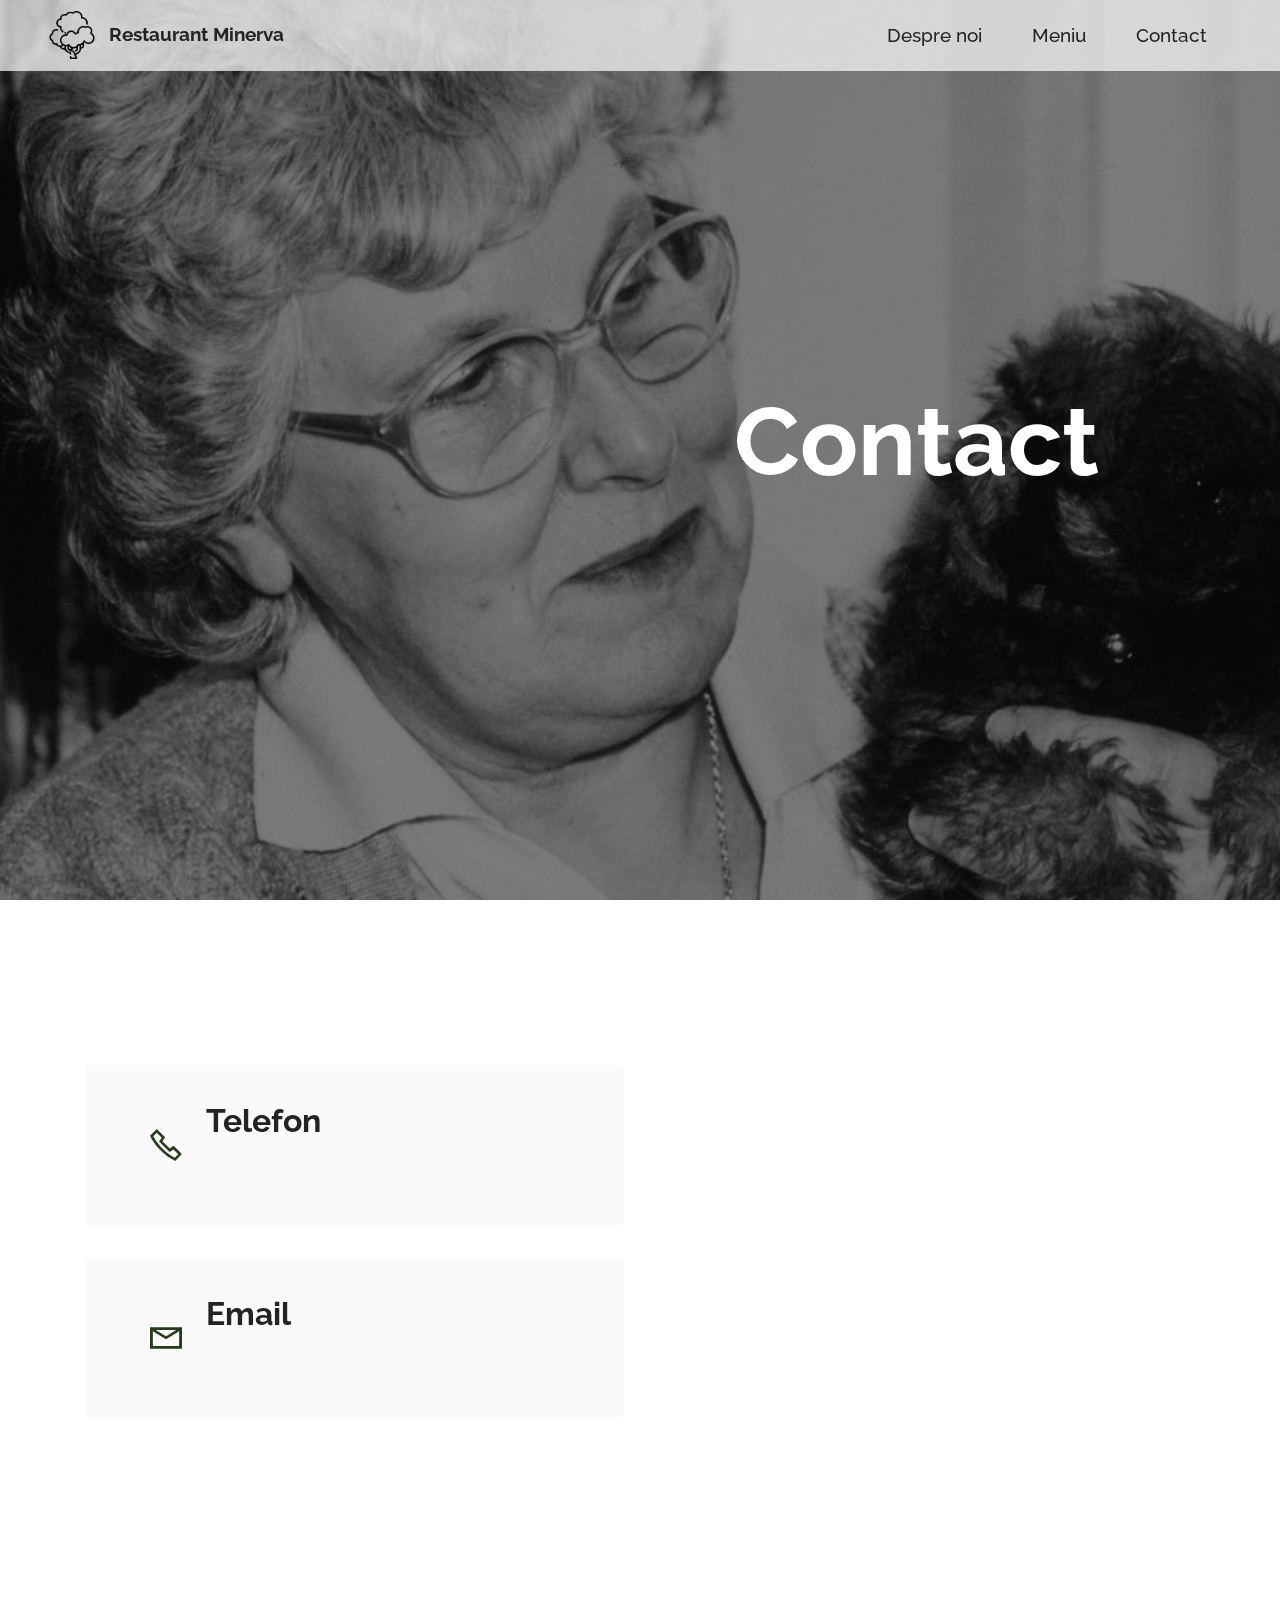
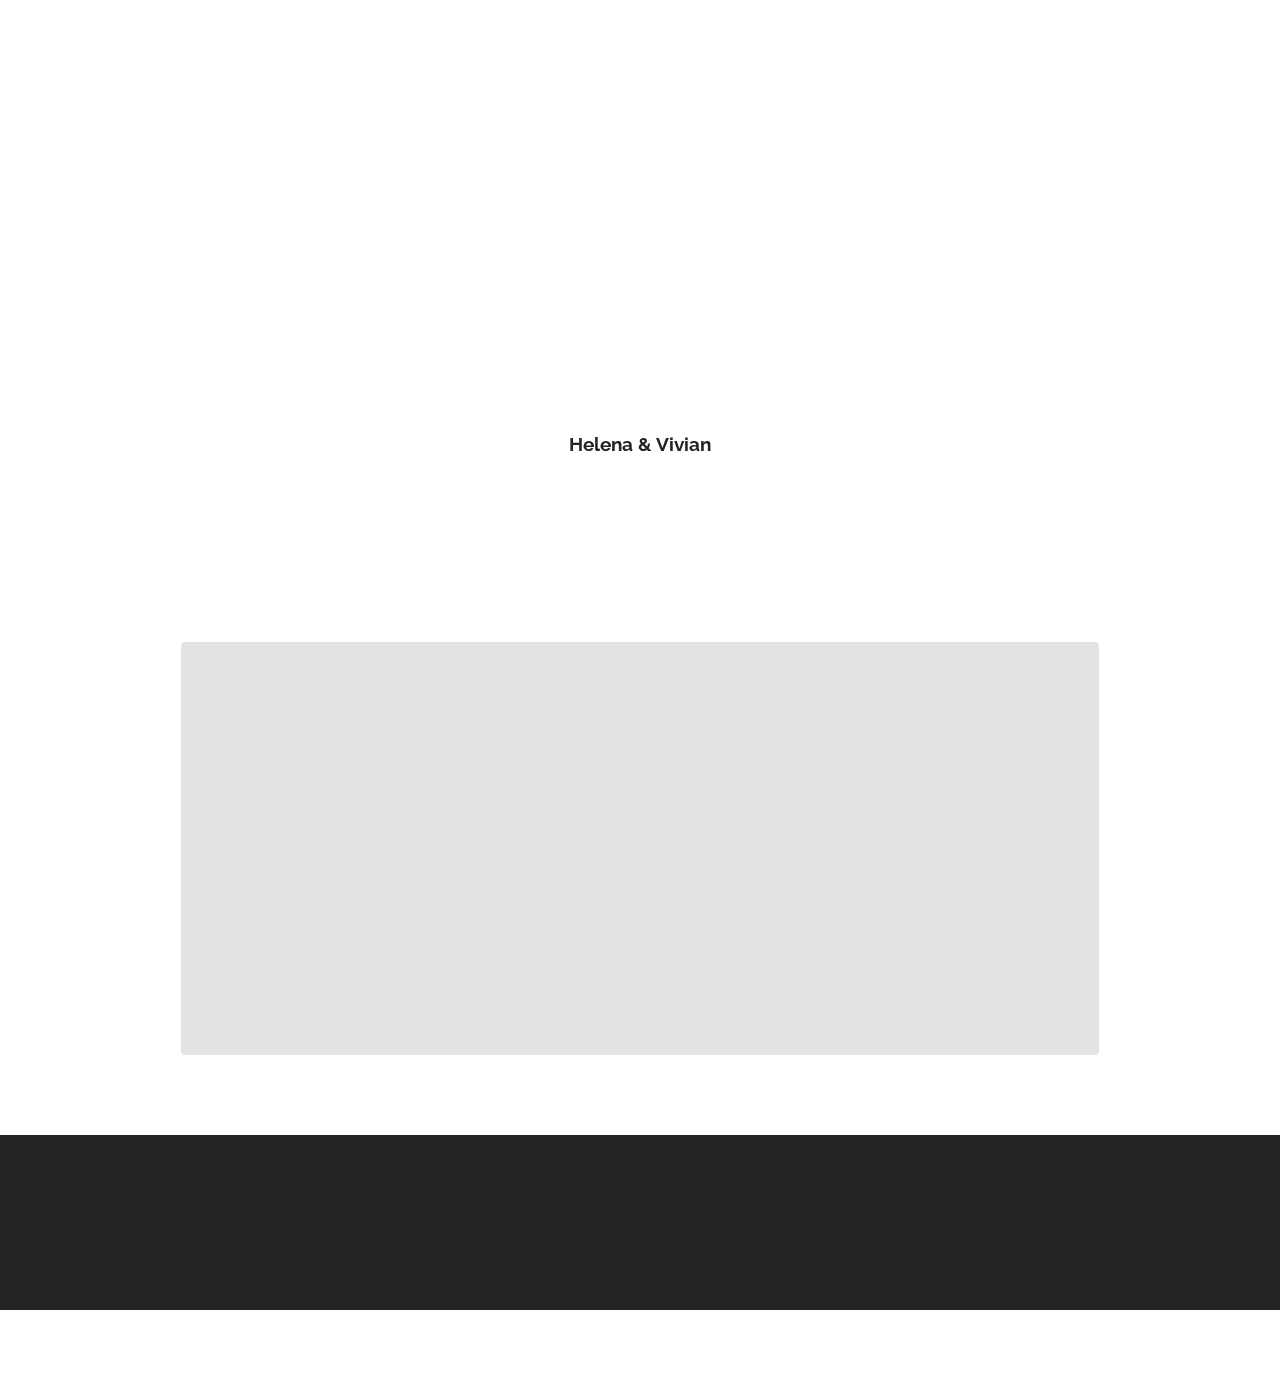
==== contact.html @ 5a1521f2 "Initial commit" ====
<!DOCTYPE html>
<html  >
<head>
  <!-- Site made with Mobirise Website Builder v5.7.4, https://mobirise.com -->
  <meta charset="UTF-8">
  <meta http-equiv="X-UA-Compatible" content="IE=edge">
  <meta name="generator" content="Mobirise v5.7.4, mobirise.com">
  <meta name="viewport" content="width=device-width, initial-scale=1, minimum-scale=1">
  <link rel="shortcut icon" href="assets/images/tree.png" type="image/x-icon">
  <meta name="description" content="Restaurant Minerva - Contact">
  
  
  <title>Contact</title>
  <link rel="stylesheet" href="assets/web/assets/mobirise-icons2/mobirise2.css">
  <link rel="stylesheet" href="assets/bootstrap/css/bootstrap.min.css">
  <link rel="stylesheet" href="assets/bootstrap/css/bootstrap-grid.min.css">
  <link rel="stylesheet" href="assets/bootstrap/css/bootstrap-reboot.min.css">
  <link rel="stylesheet" href="assets/parallax/jarallax.css">
  <link rel="stylesheet" href="assets/animatecss/animate.css">
  <link rel="stylesheet" href="assets/dropdown/css/style.css">
  <link rel="stylesheet" href="assets/socicon/css/styles.css">
  <link rel="stylesheet" href="assets/theme/css/style.css">
  <link rel="preload" href="https://fonts.googleapis.com/css?family=Raleway:100,200,300,400,500,600,700,800,900,100i,200i,300i,400i,500i,600i,700i,800i,900i&display=swap" as="style" onload="this.onload=null;this.rel='stylesheet'">
  <noscript><link rel="stylesheet" href="https://fonts.googleapis.com/css?family=Raleway:100,200,300,400,500,600,700,800,900,100i,200i,300i,400i,500i,600i,700i,800i,900i&display=swap"></noscript>
  <link rel="preload" href="https://fonts.googleapis.com/css?family=Caveat:400,500,600,700&display=swap" as="style" onload="this.onload=null;this.rel='stylesheet'">
  <noscript><link rel="stylesheet" href="https://fonts.googleapis.com/css?family=Caveat:400,500,600,700&display=swap"></noscript>
  <link rel="preload" as="style" href="assets/mobirise/css/mbr-additional.css"><link rel="stylesheet" href="assets/mobirise/css/mbr-additional.css" type="text/css">

  
  
  
</head>
<body>
  
  <section data-bs-version="5.1" class="menu menu2 cid-trj8mmYTtx" once="menu" id="menu2-u">
    
    <nav class="navbar navbar-dropdown navbar-fixed-top navbar-expand-lg">
        <div class="container-fluid">
            <div class="navbar-brand">
                <span class="navbar-logo">
                    <a href="index.html#top">
                        <img src="assets/images/tree.png" alt="Logo-ul restaurantului Minerva" style="height: 3rem;">
                    </a>
                </span>
                <span class="navbar-caption-wrap"><a class="navbar-caption text-black text-primary display-7" href="index.html#top">Restaurant Minerva</a></span>
            </div>
            <button class="navbar-toggler" type="button" data-toggle="collapse" data-bs-toggle="collapse" data-target="#navbarSupportedContent" data-bs-target="#navbarSupportedContent" aria-controls="navbarNavAltMarkup" aria-expanded="false" aria-label="Toggle navigation">
                <div class="hamburger">
                    <span></span>
                    <span></span>
                    <span></span>
                    <span></span>
                </div>
            </button>
            <div class="collapse navbar-collapse" id="navbarSupportedContent">
                <ul class="navbar-nav nav-dropdown nav-right" data-app-modern-menu="true"><li class="nav-item"><a class="nav-link link text-black text-primary display-7" href="index.html#header13-19">Despre noi</a></li><li class="nav-item"><a class="nav-link link text-black text-primary display-7" href="meniu.html#header13-11">Meniu</a></li><li class="nav-item"><a class="nav-link link text-black text-primary display-7" href="contact.html#header13-w">Contact</a></li></ul>
                
                
            </div>
        </div>
    </nav>
</section>

<section data-bs-version="5.1" class="header13 cid-trj8G7lFWV mbr-fullscreen mbr-parallax-background" id="header13-w">

    

    
    <div class="mbr-overlay" style="opacity: 0.2; background-color: rgb(0, 0, 0);"></div>

    <div class="align-center container">
        <div class="row justify-content-center">
            <div class="col-12 col-lg-10">
                <h1 class="mbr-section-title mbr-fonts-style mb-3 display-1"><strong>Contact</strong></h1>
                
                
                
                
            </div>
        </div>
    </div>
</section>

<section data-bs-version="5.1" class="contacts3 map1 cid-tstVUXXX1O" id="contacts3-2d">

    

    
    
    <div class="container">
        <div class="mbr-section-head">
            <h3 class="mbr-section-title mbr-fonts-style align-center mb-0 display-2">
                <strong>Date de contact</strong></h3>
            
        </div>
        <div class="row justify-content-center mt-4">
            <div class="card col-12 col-md-6">
                <div class="card-wrapper">
                    <div class="image-wrapper">
                        <span class="mbr-iconfont mobi-mbri-phone mobi-mbri"></span>
                    </div>
                    <div class="text-wrapper">
                        <h6 class="card-title mbr-fonts-style mb-1 display-5"><strong>Telefon</strong><br></h6>
                        <p class="mbr-text mbr-fonts-style display-7">
                            <a href="tel:+40750 000 000" class="text-primary">075xx xxx xxx</a></p>
                    </div>
                </div>
                <div class="card-wrapper">
                    <div class="image-wrapper">
                        <span class="mbr-iconfont mobi-mbri-letter mobi-mbri"></span>
                    </div>
                    <div class="text-wrapper">
                        <h6 class="card-title mbr-fonts-style mb-1 display-5">
                            <strong>Email</strong>
                        </h6>
                        <p class="mbr-text mbr-fonts-style display-7"><a href="mailto:restaurantminerva@gmail.com" class="text-primary">restaurantminerva@gmail.com</a></p>
                    </div>
                </div>
            </div>
            <div class="map-wrapper col-12 col-md-6">
                <div class="google-map"><iframe frameborder="0" style="border:0" src="https://www.google.com/maps/embed/v1/place?key=AIzaSyCZI5F_k6S1k46ujh0SNrapM89f7mJxd30&amp;q=strada Minerva nr. 37, Brașov" allowfullscreen=""></iframe></div>
            </div>
        </div>
    </div>
</section>

<section data-bs-version="5.1" class="people5 mbr-embla cid-tstctkd5CU" id="people5-1u">

    

    
    

    <div class="position-relative text-center">
        <h3 class="mb-4 mbr-fonts-style display-2"><strong>Ce spun clienții noștri...</strong></h3>

        <div class="embla" data-skip-snaps="true" data-align="center" data-loop="true" data-auto-play-interval="5" data-draggable="true">
            <div class="embla__viewport container-fluid">
                <div class="embla__container">
                    
                    <div class="embla__slide slider-image item active" style="margin-left: 7rem; margin-right: 7rem;">
                        <div class="user">
                            <div class="user_image">
                                <div class="item-wrapper position-relative">
                                    <img src="assets/images/misc-19-500x500.jpg" alt="un bărbat și o femeie în vârstă care se țin de mână și care formează un cuplu" data-slide-to="0" data-bs-slide-to="0">
                                </div>
                            </div>
                            <div class="user_text mb-4">
                                <p class="mbr-fonts-style display-7">
                                    Ne-am sărbătorit aniversarea de 40 de ani aici și a fost cea mai bună decizie! Personalul a contribuit enorm la unele dintre cele mai frumoase amintiri ale noastre!</p>
                            </div>
                            <div class="user_name mbr-fonts-style mb-2 display-7"><strong>Helena &amp; Vivian</strong></div>
                            
                        </div>
                    </div><div class="embla__slide slider-image item" style="margin-left: 7rem; margin-right: 7rem;">
                        <div class="user">
                            <div class="user_image">
                                <div class="item-wrapper position-relative">
                                    <img src="assets/images/w-10-500x500.jpg" alt="o femeie cu ochelari care zâmbește" data-slide-to="1" data-bs-slide-to="1">
                                </div>
                            </div>
                            <div class="user_text mb-4">
                                <p class="mbr-fonts-style display-7">
                                    Aceasta nu este prima mea comandă, însă trebuie să admit că de fiecare dată sunt plăcut surprinsă de calitatea produselor și de timpul de livrare redus. Țineți-o tot așa!
                                </p>
                            </div>
                            <div class="user_name mbr-fonts-style mb-2 display-7"><strong>Alma</strong></div>
                            
                        </div>
                    </div><div class="embla__slide slider-image item" style="margin-left: 7rem; margin-right: 7rem;">
                        <div class="user">
                            <div class="user_image">
                                <div class="item-wrapper position-relative">
                                    <img src="assets/images/m-3-500x500.jpg" alt="un bărbat cu ochelari îmbrăcat în cămașă și care zâmbește" data-slide-to="2" data-bs-slide-to="2">
                                </div>
                            </div>
                            <div class="user_text mb-4">
                                <p class="mbr-fonts-style display-7">
                                    Profund impresionat de toată atmosfera din local!</p>
                            </div>
                            <div class="user_name mbr-fonts-style mb-2 display-7">
                                <strong>Arthur</strong></div>
                            
                        </div>
                    </div><div class="embla__slide slider-image item" style="margin-left: 7rem; margin-right: 7rem;">
                        <div class="user">
                            <div class="user_image">
                                <div class="item-wrapper position-relative">
                                    <img src="assets/images/w-6-500x500.jpg" alt="o tânără blondă care zâmbește" data-slide-to="3" data-bs-slide-to="3">
                                </div>
                            </div>
                            <div class="user_text mb-4">
                                <p class="mbr-fonts-style display-7">
                                    Am venit aici cu familia și tuturor le-a plăcut enorm! Cu siguranță mai venim!</p>
                            </div>
                            <div class="user_name mbr-fonts-style mb-2 display-7"><strong>Corina</strong></div>
                            
                        </div>
                    </div>
                    
                </div>
            </div>
            <button class="embla__button embla__button--prev">
                <span class="mobi-mbri mobi-mbri-arrow-prev mbr-iconfont" aria-hidden="true"></span>
                <span class="sr-only visually-hidden visually-hidden">Previous</span>
            </button>
            <button class="embla__button embla__button--next">
                <span class="mobi-mbri mobi-mbri-arrow-next mbr-iconfont" aria-hidden="true"></span>
                <span class="sr-only visually-hidden visually-hidden">Next</span>
            </button>
        </div>
    </div>
</section>

<section data-bs-version="5.1" class="content15 cid-tstVNE4dnn" id="content15-2b">

    

    
    
    <div class="container">
        <div class="row justify-content-center">
            <div class="card col-md-12 col-lg-10">
                <div class="card-wrapper">
                    <div class="card-box align-left">
                        
                        <p class="mbr-text mbr-fonts-style display-4">Dragii mei nepoți,
<br>
<br>Nimic nu vine fără efort, iar voi știți asta. Sunteți bucurie în carne și oase și sunteți ai mei. Indiferent de unde vă duce drumul vieții, nu uitați că eu sunt aici pentru voi.
<br>
<br>Vă aștept cu masa pusă plină de toate cele bune!
<br>
<br>Vă pup, bunica Minerva...</p>
                        
                    </div>
                </div>
            </div>
        </div>
    </div>
</section>

<section data-bs-version="5.1" class="footer3 cid-tstTZa0Mbg" once="footers" id="footer3-2a">

    

    

    <div class="container">
        <div class="media-container-row align-center mbr-white">
            <div class="row row-links">
                <ul class="foot-menu">
                    
                    
                    
                    
                    
                <li class="foot-menu-item mbr-fonts-style display-7"><a href="page3.html#contacts3-x" class="text-white">Contactează-ne acum!</a></li></ul>
            </div>
            <div class="row social-row">
                <div class="social-list align-right pb-2">
                    
                    
                    
                    
                    
                    
                <div class="soc-item">
                        <a href="https://twitter.com" target="_blank">
                            <span class="mbr-iconfont mbr-iconfont-social socicon-twitter socicon"></span>
                        </a>
                    </div><div class="soc-item">
                        <a href="https://www.facebook.com" target="_blank">
                            <span class="mbr-iconfont mbr-iconfont-social socicon-facebook socicon"></span>
                        </a>
                    </div><div class="soc-item">
                        <a href="https://www.youtube.com" target="_blank">
                            <span class="mbr-iconfont mbr-iconfont-social socicon-youtube socicon"></span>
                        </a>
                    </div><div class="soc-item">
                        <a href="https://www.instagram.com" target="_blank">
                            <span class="mbr-iconfont mbr-iconfont-social socicon-instagram socicon"></span>
                        </a>
                    </div></div>
            </div>
            <div class="row row-copirayt">
                <p class="mbr-text mb-0 mbr-fonts-style mbr-white align-center display-7">
                    © Copyright 2022 Restaurant Minerva. All Rights Reserved.
                </p>
            </div>
        </div>
    </div>
</section><section class="display-7" style="padding: 0;align-items: center;justify-content: center;flex-wrap: wrap;    align-content: center;display: flex;position: relative;height: 4rem;"><a href="https://mobiri.se/2924550" style="flex: 1 1;height: 4rem;position: absolute;width: 100%;z-index: 1;"><img alt="" style="height: 4rem;" src="[data-uri]"></a><p style="margin: 0;text-align: center;" class="display-7">Designed with &#8204;</p><a style="z-index:1" href="https://mobirise.com/html-builder.html">HTML Builder</a></section><script src="assets/bootstrap/js/bootstrap.bundle.min.js"></script>  <script src="assets/parallax/jarallax.js"></script>  <script src="assets/smoothscroll/smooth-scroll.js"></script>  <script src="assets/ytplayer/index.js"></script>  <script src="assets/dropdown/js/navbar-dropdown.js"></script>  <script src="assets/embla/embla.min.js"></script>  <script src="assets/embla/script.js"></script>  <script src="assets/theme/js/script.js"></script>  
  
  
  <input name="animation" type="hidden">
  </body>
</html>
---- assets/web/assets/mobirise-icons2/mobirise2.css ----
@font-face {
  font-family: 'Moririse2';
  font-display: swap;
  src:  url('mobirise2.eot?f2bix4');
  src:  url('mobirise2.eot?f2bix4#iefix') format('embedded-opentype'),
    url('mobirise2.ttf?f2bix4') format('truetype'),
    url('mobirise2.woff?f2bix4') format('woff'),
    url('mobirise2.svg?f2bix4#mobirise2') format('svg');
  font-weight: normal;
  font-style: normal;
}

[class^="mobi-"], [class*=" mobi-"] {
  /* use !important to prevent issues with browser extensions that change fonts */
  font-family: 'Moririse2' !important;
  speak: none;
  font-style: normal;
  font-weight: normal;
  font-variant: normal;
  text-transform: none;
  line-height: 1;

  /* Better Font Rendering =========== */
  -webkit-font-smoothing: antialiased;
  -moz-osx-font-smoothing: grayscale;
}

.mobi-mbri-add-submenu:before {
  content: "\e900";
}
.mobi-mbri-alert:before {
  content: "\e901";
}
.mobi-mbri-align-center:before {
  content: "\e902";
}
.mobi-mbri-align-justify:before {
  content: "\e903";
}
.mobi-mbri-align-left:before {
  content: "\e904";
}
.mobi-mbri-align-right:before {
  content: "\e905";
}
.mobi-mbri-android:before {
  content: "\e906";
}
.mobi-mbri-apple:before {
  content: "\e907";
}
.mobi-mbri-arrow-down:before {
  content: "\e908";
}
.mobi-mbri-arrow-next:before {
  content: "\e909";
}
.mobi-mbri-arrow-prev:before {
  content: "\e90a";
}
.mobi-mbri-arrow-up:before {
  content: "\e90b";
}
.mobi-mbri-bold:before {
  content: "\e90c";
}
.mobi-mbri-bookmark:before {
  content: "\e90d";
}
.mobi-mbri-bootstrap:before {
  content: "\e90e";
}
.mobi-mbri-briefcase:before {
  content: "\e90f";
}
.mobi-mbri-browse:before {
  content: "\e910";
}
.mobi-mbri-bulleted-list:before {
  content: "\e911";
}
.mobi-mbri-calendar:before {
  content: "\e912";
}
.mobi-mbri-camera:before {
  content: "\e913";
}
.mobi-mbri-cart-add:before {
  content: "\e914";
}
.mobi-mbri-cart-full:before {
  content: "\e915";
}
.mobi-mbri-cash:before {
  content: "\e916";
}
.mobi-mbri-change-style:before {
  content: "\e917";
}
.mobi-mbri-chat:before {
  content: "\e918";
}
.mobi-mbri-clock:before {
  content: "\e919";
}
.mobi-mbri-close:before {
  content: "\e91a";
}
.mobi-mbri-cloud:before {
  content: "\e91b";
}
.mobi-mbri-code:before {
  content: "\e91c";
}
.mobi-mbri-contact-form:before {
  content: "\e91d";
}
.mobi-mbri-credit-card:before {
  content: "\e91e";
}
.mobi-mbri-cursor-click:before {
  content: "\e91f";
}
.mobi-mbri-cust-feedback:before {
  content: "\e920";
}
.mobi-mbri-database:before {
  content: "\e921";
}
.mobi-mbri-delivery:before {
  content: "\e922";
}
.mobi-mbri-desktop:before {
  content: "\e923";
}
.mobi-mbri-devices:before {
  content: "\e924";
}
.mobi-mbri-down:before {
  content: "\e925";
}
.mobi-mbri-download-2:before {
  content: "\e926";
}
.mobi-mbri-download:before {
  content: "\e927";
}
.mobi-mbri-drag-n-drop-2:before {
  content: "\e928";
}
.mobi-mbri-drag-n-drop:before {
  content: "\e929";
}
.mobi-mbri-edit-2:before {
  content: "\e92a";
}
.mobi-mbri-edit:before {
  content: "\e92b";
}
.mobi-mbri-error:before {
  content: "\e92c";
}
.mobi-mbri-extension:before {
  content: "\e92d";
}
.mobi-mbri-features:before {
  content: "\e92e";
}
.mobi-mbri-file:before {
  content: "\e92f";
}
.mobi-mbri-flag:before {
  content: "\e930";
}
.mobi-mbri-folder:before {
  content: "\e931";
}
.mobi-mbri-gift:before {
  content: "\e932";
}
.mobi-mbri-github:before {
  content: "\e933";
}
.mobi-mbri-globe-2:before {
  content: "\e934";
}
.mobi-mbri-globe:before {
  content: "\e935";
}
.mobi-mbri-growing-chart:before {
  content: "\e936";
}
.mobi-mbri-hearth:before {
  content: "\e937";
}
.mobi-mbri-help:before {
  content: "\e938";
}
.mobi-mbri-home:before {
  content: "\e939";
}
.mobi-mbri-hot-cup:before {
  content: "\e93a";
}
.mobi-mbri-idea:before {
  content: "\e93b";
}
.mobi-mbri-image-gallery:before {
  content: "\e93c";
}
.mobi-mbri-image-slider:before {
  content: "\e93d";
}
.mobi-mbri-info:before {
  content: "\e93e";
}
.mobi-mbri-italic:before {
  content: "\e93f";
}
.mobi-mbri-key:before {
  content: "\e940";
}
.mobi-mbri-laptop:before {
  content: "\e941";
}
.mobi-mbri-layers:before {
  content: "\e942";
}
.mobi-mbri-left-right:before {
  content: "\e943";
}
.mobi-mbri-left:before {
  content: "\e944";
}
.mobi-mbri-letter:before {
  content: "\e945";
}
.mobi-mbri-like:before {
  content: "\e946";
}
.mobi-mbri-link:before {
  content: "\e947";
}
.mobi-mbri-lock:before {
  content: "\e948";
}
.mobi-mbri-login:before {
  content: "\e949";
}
.mobi-mbri-logout:before {
  content: "\e94a";
}
.mobi-mbri-magic-stick:before {
  content: "\e94b";
}
.mobi-mbri-map-pin:before {
  content: "\e94c";
}
.mobi-mbri-menu:before {
  content: "\e94d";
}
.mobi-mbri-mobile-2:before {
  content: "\e94e";
}
.mobi-mbri-mobile-horizontal:before {
  content: "\e94f";
}
.mobi-mbri-mobile:before {
  content: "\e950";
}
.mobi-mbri-mobirise:before {
  content: "\e951";
}
.mobi-mbri-more-horizontal:before {
  content: "\e952";
}
.mobi-mbri-more-vertical:before {
  content: "\e953";
}
.mobi-mbri-music:before {
  content: "\e954";
}
.mobi-mbri-new-file:before {
  content: "\e955";
}
.mobi-mbri-numbered-list:before {
  content: "\e956";
}
.mobi-mbri-opened-folder:before {
  content: "\e957";
}
.mobi-mbri-pages:before {
  content: "\e958";
}
.mobi-mbri-paper-plane:before {
  content: "\e959";
}
.mobi-mbri-paperclip:before {
  content: "\e95a";
}
.mobi-mbri-phone:before {
  content: "\e95b";
}
.mobi-mbri-photo:before {
  content: "\e95c";
}
.mobi-mbri-photos:before {
  content: "\e95d";
}
.mobi-mbri-pin:before {
  content: "\e95e";
}
.mobi-mbri-play:before {
  content: "\e95f";
}
.mobi-mbri-plus:before {
  content: "\e960";
}
.mobi-mbri-preview:before {
  content: "\e961";
}
.mobi-mbri-print:before {
  content: "\e962";
}
.mobi-mbri-protect:before {
  content: "\e963";
}
.mobi-mbri-question:before {
  content: "\e964";
}
.mobi-mbri-quote-left:before {
  content: "\e965";
}
.mobi-mbri-quote-right:before {
  content: "\e966";
}
.mobi-mbri-redo:before {
  content: "\e967";
}
.mobi-mbri-refresh:before {
  content: "\e968";
}
.mobi-mbri-responsive-2:before {
  content: "\e969";
}
.mobi-mbri-responsive:before {
  content: "\e96a";
}
.mobi-mbri-right:before {
  content: "\e96b";
}
.mobi-mbri-rocket:before {
  content: "\e96c";
}
.mobi-mbri-sad-face:before {
  content: "\e96d";
}
.mobi-mbri-sale:before {
  content: "\e96e";
}
.mobi-mbri-save:before {
  content: "\e96f";
}
.mobi-mbri-search:before {
  content: "\e970";
}
.mobi-mbri-setting-2:before {
  content: "\e971";
}
.mobi-mbri-setting-3:before {
  content: "\e972";
}
.mobi-mbri-setting:before {
  content: "\e973";
}
.mobi-mbri-share:before {
  content: "\e974";
}
.mobi-mbri-shopping-bag:before {
  content: "\e975";
}
.mobi-mbri-shopping-basket:before {
  content: "\e976";
}
.mobi-mbri-shopping-cart:before {
  content: "\e977";
}
.mobi-mbri-sites:before {
  content: "\e978";
}
.mobi-mbri-smile-face:before {
  content: "\e979";
}
.mobi-mbri-speed:before {
  content: "\e97a";
}
.mobi-mbri-star:before {
  content: "\e97b";
}
.mobi-mbri-success:before {
  content: "\e97c";
}
.mobi-mbri-sun:before {
  content: "\e97d";
}
.mobi-mbri-sun2:before {
  content: "\e97e";
}
.mobi-mbri-tablet-vertical:before {
  content: "\e97f";
}
.mobi-mbri-tablet:before {
  content: "\e980";
}
.mobi-mbri-target:before {
  content: "\e981";
}
.mobi-mbri-timer:before {
  content: "\e982";
}
.mobi-mbri-to-ftp:before {
  content: "\e983";
}
.mobi-mbri-to-local-drive:before {
  content: "\e984";
}
.mobi-mbri-touch-swipe:before {
  content: "\e985";
}
.mobi-mbri-touch:before {
  content: "\e986";
}
.mobi-mbri-trash:before {
  content: "\e987";
}
.mobi-mbri-underline:before {
  content: "\e988";
}
.mobi-mbri-undo:before {
  content: "\e989";
}
.mobi-mbri-unlink:before {
  content: "\e98a";
}
.mobi-mbri-unlock:before {
  content: "\e98b";
}
.mobi-mbri-up-down:before {
  content: "\e98c";
}
.mobi-mbri-up:before {
  content: "\e98d";
}
.mobi-mbri-update:before {
  content: "\e98e";
}
.mobi-mbri-upload-2:before {
  content: "\e98f";
}
.mobi-mbri-upload:before {
  content: "\e990";
}
.mobi-mbri-user-2:before {
  content: "\e991";
}
.mobi-mbri-user:before {
  content: "\e992";
}
.mobi-mbri-users:before {
  content: "\e993";
}
.mobi-mbri-video-play:before {
  content: "\e994";
}
.mobi-mbri-video:before {
  content: "\e995";
}
.mobi-mbri-watch:before {
  content: "\e996";
}
.mobi-mbri-website-theme-2:before {
  content: "\e997";
}
.mobi-mbri-website-theme:before {
  content: "\e998";
}
.mobi-mbri-wifi:before {
  content: "\e999";
}
.mobi-mbri-windows:before {
  content: "\e99a";
}
.mobi-mbri-zoom-in:before {
  content: "\e99b";
}
.mobi-mbri-zoom-out:before {
  content: "\e99c";
}
---- assets/parallax/jarallax.css ----
.jarallax {
    position: relative;
    z-index: 0;
}
.jarallax > .jarallax-img {
    position: absolute;
    object-fit: cover;
    /* support for plugin https://github.com/bfred-it/object-fit-images */
    font-family: 'object-fit: cover;';
    top: 0;
    left: 0;
    width: 100%;
    height: 100%;
    z-index: -1;
}
---- assets/dropdown/css/style.css ----
.navbar-dropdown {
  left: 0;
  padding: 0;
  position: absolute;
  right: 0;
  top: 0;
  transition: all 0.45s ease;
  z-index: 1030;
  background: #282828; }
  .navbar-dropdown .navbar-logo {
    margin-right: 0.8rem;
    transition: margin 0.3s ease-in-out;
    vertical-align: middle; }
    .navbar-dropdown .navbar-logo img {
      height: 3.125rem;
      transition: all 0.3s ease-in-out; }
    .navbar-dropdown .navbar-logo.mbr-iconfont {
      font-size: 3.125rem;
      line-height: 3.125rem; }
  .navbar-dropdown .navbar-caption {
    font-weight: 700;
    white-space: normal;
    vertical-align: -4px;
    line-height: 3.125rem !important; }
    .navbar-dropdown .navbar-caption, .navbar-dropdown .navbar-caption:hover {
      color: inherit;
      text-decoration: none; }
  .navbar-dropdown .mbr-iconfont + .navbar-caption {
    vertical-align: -1px; }
  .navbar-dropdown.navbar-fixed-top {
    position: fixed; }
  .navbar-dropdown .navbar-brand span {
    vertical-align: -4px; }
  .navbar-dropdown.bg-color.transparent {
    background: none; }
  .navbar-dropdown.navbar-short .navbar-brand {
    padding: 0.625rem 0; }
    .navbar-dropdown.navbar-short .navbar-brand span {
      vertical-align: -1px; }
  .navbar-dropdown.navbar-short .navbar-caption {
    line-height: 2.375rem !important;
    vertical-align: -2px; }
  .navbar-dropdown.navbar-short .navbar-logo {
    margin-right: 0.5rem; }
    .navbar-dropdown.navbar-short .navbar-logo img {
      height: 2.375rem; }
    .navbar-dropdown.navbar-short .navbar-logo.mbr-iconfont {
      font-size: 2.375rem;
      line-height: 2.375rem; }
  .navbar-dropdown.navbar-short .mbr-table-cell {
    height: 3.625rem; }
  .navbar-dropdown .navbar-close {
    left: 0.6875rem;
    position: fixed;
    top: 0.75rem;
    z-index: 1000; }
  .navbar-dropdown .hamburger-icon {
    content: "";
    display: inline-block;
    vertical-align: middle;
    width: 16px;
    -webkit-box-shadow: 0 -6px 0 1px #282828,0 0 0 1px #282828,0 6px 0 1px #282828;
    -moz-box-shadow: 0 -6px 0 1px #282828,0 0 0 1px #282828,0 6px 0 1px #282828;
    box-shadow: 0 -6px 0 1px #282828,0 0 0 1px #282828,0 6px 0 1px #282828; }

.dropdown-menu .dropdown-toggle[data-toggle="dropdown-submenu"]::after {
  border-bottom: 0.35em solid transparent;
  border-left: 0.35em solid;
  border-right: 0;
  border-top: 0.35em solid transparent;
  margin-left: 0.3rem; }

.dropdown-menu .dropdown-item:focus {
  outline: 0; }

.nav-dropdown {
  font-size: 0.75rem;
  font-weight: 500;
  height: auto !important; }
  .nav-dropdown .nav-btn {
    padding-left: 1rem; }
  .nav-dropdown .link {
    margin: .667em 1.667em;
    font-weight: 500;
    padding: 0;
    transition: color .2s ease-in-out; }
    .nav-dropdown .link.dropdown-toggle {
      margin-right: 2.583em; }
      .nav-dropdown .link.dropdown-toggle::after {
        margin-left: .25rem;
        border-top: 0.35em solid;
        border-right: 0.35em solid transparent;
        border-left: 0.35em solid transparent;
        border-bottom: 0; }
      .nav-dropdown .link.dropdown-toggle[aria-expanded="true"] {
        margin: 0;
        padding: 0.667em 3.263em  0.667em 1.667em; }
  .nav-dropdown .link::after,
  .nav-dropdown .dropdown-item::after {
    color: inherit; }
  .nav-dropdown .btn {
    font-size: 0.75rem;
    font-weight: 700;
    letter-spacing: 0;
    margin-bottom: 0;
    padding-left: 1.25rem;
    padding-right: 1.25rem; }
  .nav-dropdown .dropdown-menu {
    border-radius: 0;
    border: 0;
    left: 0;
    margin: 0;
    padding-bottom: 1.25rem;
    padding-top: 1.25rem;
    position: relative; }
  .nav-dropdown .dropdown-submenu {
    margin-left: 0.125rem;
    top: 0; }
  .nav-dropdown .dropdown-item {
    font-weight: 500;
    line-height: 2;
    padding: 0.3846em 4.615em 0.3846em 1.5385em;
    position: relative;
    transition: color .2s ease-in-out, background-color .2s ease-in-out; }
    .nav-dropdown .dropdown-item::after {
      margin-top: -0.3077em;
      position: absolute;
      right: 1.1538em;
      top: 50%; }
    .nav-dropdown .dropdown-item:focus, .nav-dropdown .dropdown-item:hover {
      background: none; }

@media (max-width: 767px) {
  .nav-dropdown.navbar-toggleable-sm {
    bottom: 0;
    display: none;
    left: 0;
    overflow-x: hidden;
    position: fixed;
    top: 0;
    transform: translateX(-100%);
    -ms-transform: translateX(-100%);
    -webkit-transform: translateX(-100%);
    width: 18.75rem;
    z-index: 999; } }
.nav-dropdown.navbar-toggleable-xl {
  bottom: 0;
  display: none;
  left: 0;
  overflow-x: hidden;
  position: fixed;
  top: 0;
  transform: translateX(-100%);
  -ms-transform: translateX(-100%);
  -webkit-transform: translateX(-100%);
  width: 18.75rem;
  z-index: 999; }

.nav-dropdown-sm {
  display: block !important;
  overflow-x: hidden;
  overflow: auto;
  padding-top: 3.875rem; }
  .nav-dropdown-sm::after {
    content: "";
    display: block;
    height: 3rem;
    width: 100%; }
  .nav-dropdown-sm.collapse.in ~ .navbar-close {
    display: block !important; }
  .nav-dropdown-sm.collapsing, .nav-dropdown-sm.collapse.in {
    transform: translateX(0);
    -ms-transform: translateX(0);
    -webkit-transform: translateX(0);
    transition: all 0.25s ease-out;
    -webkit-transition: all 0.25s ease-out;
    background: #282828; }
  .nav-dropdown-sm.collapsing[aria-expanded="false"] {
    transform: translateX(-100%);
    -ms-transform: translateX(-100%);
    -webkit-transform: translateX(-100%); }
  .nav-dropdown-sm .nav-item {
    display: block;
    margin-left: 0 !important;
    padding-left: 0; }
  .nav-dropdown-sm .link,
  .nav-dropdown-sm .dropdown-item {
    border-top: 1px dotted rgba(255, 255, 255, 0.1);
    font-size: 0.8125rem;
    line-height: 1.6;
    margin: 0 !important;
    padding: 0.875rem 2.4rem 0.875rem 1.5625rem !important;
    position: relative;
    white-space: normal; }
    .nav-dropdown-sm .link:focus, .nav-dropdown-sm .link:hover,
    .nav-dropdown-sm .dropdown-item:focus,
    .nav-dropdown-sm .dropdown-item:hover {
      background: rgba(0, 0, 0, 0.2) !important;
      color: #c0a375; }
  .nav-dropdown-sm .nav-btn {
    position: relative;
    padding: 1.5625rem 1.5625rem 0 1.5625rem; }
    .nav-dropdown-sm .nav-btn::before {
      border-top: 1px dotted rgba(255, 255, 255, 0.1);
      content: "";
      left: 0;
      position: absolute;
      top: 0;
      width: 100%; }
    .nav-dropdown-sm .nav-btn + .nav-btn {
      padding-top: 0.625rem; }
      .nav-dropdown-sm .nav-btn + .nav-btn::before {
        display: none; }
  .nav-dropdown-sm .btn {
    padding: 0.625rem 0; }
  .nav-dropdown-sm .dropdown-toggle[data-toggle="dropdown-submenu"]::after {
    margin-left: .25rem;
    border-top: 0.35em solid;
    border-right: 0.35em solid transparent;
    border-left: 0.35em solid transparent;
    border-bottom: 0; }
  .nav-dropdown-sm .dropdown-toggle[data-toggle="dropdown-submenu"][aria-expanded="true"]::after {
    border-top: 0;
    border-right: 0.35em solid transparent;
    border-left: 0.35em solid transparent;
    border-bottom: 0.35em solid; }
  .nav-dropdown-sm .dropdown-menu {
    margin: 0;
    padding: 0;
    position: relative;
    top: 0;
    left: 0;
    width: 100%;
    border: 0;
    float: none;
    border-radius: 0;
    background: none; }
  .nav-dropdown-sm .dropdown-submenu {
    left: 100%;
    margin-left: 0.125rem;
    margin-top: -1.25rem;
    top: 0; }

.navbar-toggleable-sm .nav-dropdown .dropdown-menu {
  position: absolute; }

.navbar-toggleable-sm .nav-dropdown .dropdown-submenu {
  left: 100%;
  margin-left: 0.125rem;
  margin-top: -1.25rem;
  top: 0; }

.navbar-toggleable-sm.opened .nav-dropdown .dropdown-menu {
  position: relative; }

.navbar-toggleable-sm.opened .nav-dropdown .dropdown-submenu {
  left: 0;
  margin-left: 00rem;
  margin-top: 0rem;
  top: 0; }

.is-builder .nav-dropdown.collapsing {
  transition: none !important; }
---- assets/socicon/css/styles.css ----
@charset "UTF-8";

@font-face {
  font-family: 'Socicon';
  src:  url('../fonts/socicon.eot');
  src:  url('../fonts/socicon.eot?#iefix') format('embedded-opentype'),
    url('../fonts/socicon.woff2') format('woff2'),
    url('../fonts/socicon.ttf') format('truetype'),
    url('../fonts/socicon.woff') format('woff'),
    url('../fonts/socicon.svg#socicon') format('svg');
  font-weight: normal;
  font-style: normal;
  font-display: swap;
}

[data-icon]:before {
  font-family: "socicon" !important;
  content: attr(data-icon);
  font-style: normal !important;
  font-weight: normal !important;
  font-variant: normal !important;
  text-transform: none !important;
  speak: none;
  line-height: 1;
  -webkit-font-smoothing: antialiased;
  -moz-osx-font-smoothing: grayscale;
}

[class^="socicon-"], [class*=" socicon-"] {
  /* use !important to prevent issues with browser extensions that change fonts */
  font-family: 'Socicon' !important;
  speak: none;
  font-style: normal;
  font-weight: normal;
  font-variant: normal;
  text-transform: none;
  line-height: 1;

  /* Better Font Rendering =========== */
  -webkit-font-smoothing: antialiased;
  -moz-osx-font-smoothing: grayscale;
}

.socicon-eitaa:before {
  content: "\e97c";
}
.socicon-soroush:before {
  content: "\e97d";
}
.socicon-bale:before {
  content: "\e97e";
}
.socicon-zazzle:before {
  content: "\e97b";
}
.socicon-society6:before {
  content: "\e97a";
}
.socicon-redbubble:before {
  content: "\e979";
}
.socicon-avvo:before {
  content: "\e978";
}
.socicon-stitcher:before {
  content: "\e977";
}
.socicon-googlehangouts:before {
  content: "\e974";
}
.socicon-dlive:before {
  content: "\e975";
}
.socicon-vsco:before {
  content: "\e976";
}
.socicon-flipboard:before {
  content: "\e973";
}
.socicon-ubuntu:before {
  content: "\e958";
}
.socicon-artstation:before {
  content: "\e959";
}
.socicon-invision:before {
  content: "\e95a";
}
.socicon-torial:before {
  content: "\e95b";
}
.socicon-collectorz:before {
  content: "\e95c";
}
.socicon-seenthis:before {
  content: "\e95d";
}
.socicon-googleplaymusic:before {
  content: "\e95e";
}
.socicon-debian:before {
  content: "\e95f";
}
.socicon-filmfreeway:before {
  content: "\e960";
}
.socicon-gnome:before {
  content: "\e961";
}
.socicon-itchio:before {
  content: "\e962";
}
.socicon-jamendo:before {
  content: "\e963";
}
.socicon-mix:before {
  content: "\e964";
}
.socicon-sharepoint:before {
  content: "\e965";
}
.socicon-tinder:before {
  content: "\e966";
}
.socicon-windguru:before {
  content: "\e967";
}
.socicon-cdbaby:before {
  content: "\e968";
}
.socicon-elementaryos:before {
  content: "\e969";
}
.socicon-stage32:before {
  content: "\e96a";
}
.socicon-tiktok:before {
  content: "\e96b";
}
.socicon-gitter:before {
  content: "\e96c";
}
.socicon-letterboxd:before {
  content: "\e96d";
}
.socicon-threema:before {
  content: "\e96e";
}
.socicon-splice:before {
  content: "\e96f";
}
.socicon-metapop:before {
  content: "\e970";
}
.socicon-naver:before {
  content: "\e971";
}
.socicon-remote:before {
  content: "\e972";
}
.socicon-internet:before {
  content: "\e957";
}
.socicon-moddb:before {
  content: "\e94b";
}
.socicon-indiedb:before {
  content: "\e94c";
}
.socicon-traxsource:before {
  content: "\e94d";
}
.socicon-gamefor:before {
  content: "\e94e";
}
.socicon-pixiv:before {
  content: "\e94f";
}
.socicon-myanimelist:before {
  content: "\e950";
}
.socicon-blackberry:before {
  content: "\e951";
}
.socicon-wickr:before {
  content: "\e952";
}
.socicon-spip:before {
  content: "\e953";
}
.socicon-napster:before {
  content: "\e954";
}
.socicon-beatport:before {
  content: "\e955";
}
.socicon-hackerone:before {
  content: "\e956";
}
.socicon-hackernews:before {
  content: "\e946";
}
.socicon-smashwords:before {
  content: "\e947";
}
.socicon-kobo:before {
  content: "\e948";
}
.socicon-bookbub:before {
  content: "\e949";
}
.socicon-mailru:before {
  content: "\e94a";
}
.socicon-gitlab:before {
  content: "\e945";
}
.socicon-instructables:before {
  content: "\e944";
}
.socicon-portfolio:before {
  content: "\e943";
}
.socicon-codered:before {
  content: "\e940";
}
.socicon-origin:before {
  content: "\e941";
}
.socicon-nextdoor:before {
  content: "\e942";
}
.socicon-udemy:before {
  content: "\e93f";
}
.socicon-livemaster:before {
  content: "\e93e";
}
.socicon-crunchbase:before {
  content: "\e93b";
}
.socicon-homefy:before {
  content: "\e93c";
}
.socicon-calendly:before {
  content: "\e93d";
}
.socicon-realtor:before {
  content: "\e90f";
}
.socicon-tidal:before {
  content: "\e910";
}
.socicon-qobuz:before {
  content: "\e911";
}
.socicon-natgeo:before {
  content: "\e912";
}
.socicon-mastodon:before {
  content: "\e913";
}
.socicon-unsplash:before {
  content: "\e914";
}
.socicon-homeadvisor:before {
  content: "\e915";
}
.socicon-angieslist:before {
  content: "\e916";
}
.socicon-codepen:before {
  content: "\e917";
}
.socicon-slack:before {
  content: "\e918";
}
.socicon-openaigym:before {
  content: "\e919";
}
.socicon-logmein:before {
  content: "\e91a";
}
.socicon-fiverr:before {
  content: "\e91b";
}
.socicon-gotomeeting:before {
  content: "\e91c";
}
.socicon-aliexpress:before {
  content: "\e91d";
}
.socicon-guru:before {
  content: "\e91e";
}
.socicon-appstore:before {
  content: "\e91f";
}
.socicon-homes:before {
  content: "\e920";
}
.socicon-zoom:before {
  content: "\e921";
}
.socicon-alibaba:before {
  content: "\e922";
}
.socicon-craigslist:before {
  content: "\e923";
}
.socicon-wix:before {
  content: "\e924";
}
.socicon-redfin:before {
  content: "\e925";
}
.socicon-googlecalendar:before {
  content: "\e926";
}
.socicon-shopify:before {
  content: "\e927";
}
.socicon-freelancer:before {
  content: "\e928";
}
.socicon-seedrs:before {
  content: "\e929";
}
.socicon-bing:before {
  content: "\e92a";
}
.socicon-doodle:before {
  content: "\e92b";
}
.socicon-bonanza:before {
  content: "\e92c";
}
.socicon-squarespace:before {
  content: "\e92d";
}
.socicon-toptal:before {
  content: "\e92e";
}
.socicon-gust:before {
  content: "\e92f";
}
.socicon-ask:before {
  content: "\e930";
}
.socicon-trulia:before {
  content: "\e931";
}
.socicon-loomly:before {
  content: "\e932";
}
.socicon-ghost:before {
  content: "\e933";
}
.socicon-upwork:before {
  content: "\e934";
}
.socicon-fundable:before {
  content: "\e935";
}
.socicon-booking:before {
  content: "\e936";
}
.socicon-googlemaps:before {
  content: "\e937";
}
.socicon-zillow:before {
  content: "\e938";
}
.socicon-niconico:before {
  content: "\e939";
}
.socicon-toneden:before {
  content: "\e93a";
}
.socicon-augment:before {
  content: "\e908";
}
.socicon-bitbucket:before {
  content: "\e909";
}
.socicon-fyuse:before {
  content: "\e90a";
}
.socicon-yt-gaming:before {
  content: "\e90b";
}
.socicon-sketchfab:before {
  content: "\e90c";
}
.socicon-mobcrush:before {
  content: "\e90d";
}
.socicon-microsoft:before {
  content: "\e90e";
}
.socicon-pandora:before {
  content: "\e907";
}
.socicon-messenger:before {
  content: "\e906";
}
.socicon-gamewisp:before {
  content: "\e905";
}
.socicon-bloglovin:before {
  content: "\e904";
}
.socicon-tunein:before {
  content: "\e903";
}
.socicon-gamejolt:before {
  content: "\e901";
}
.socicon-trello:before {
  content: "\e902";
}
.socicon-spreadshirt:before {
  content: "\e900";
}
.socicon-500px:before {
  content: "\e000";
}
.socicon-8tracks:before {
  content: "\e001";
}
.socicon-airbnb:before {
  content: "\e002";
}
.socicon-alliance:before {
  content: "\e003";
}
.socicon-amazon:before {
  content: "\e004";
}
.socicon-amplement:before {
  content: "\e005";
}
.socicon-android:before {
  content: "\e006";
}
.socicon-angellist:before {
  content: "\e007";
}
.socicon-apple:before {
  content: "\e008";
}
.socicon-appnet:before {
  content: "\e009";
}
.socicon-baidu:before {
  content: "\e00a";
}
.socicon-bandcamp:before {
  content: "\e00b";
}
.socicon-battlenet:before {
  content: "\e00c";
}
.socicon-mixer:before {
  content: "\e00d";
}
.socicon-bebee:before {
  content: "\e00e";
}
.socicon-bebo:before {
  content: "\e00f";
}
.socicon-behance:before {
  content: "\e010";
}
.socicon-blizzard:before {
  content: "\e011";
}
.socicon-blogger:before {
  content: "\e012";
}
.socicon-buffer:before {
  content: "\e013";
}
.socicon-chrome:before {
  content: "\e014";
}
.socicon-coderwall:before {
  content: "\e015";
}
.socicon-curse:before {
  content: "\e016";
}
.socicon-dailymotion:before {
  content: "\e017";
}
.socicon-deezer:before {
  content: "\e018";
}
.socicon-delicious:before {
  content: "\e019";
}
.socicon-deviantart:before {
  content: "\e01a";
}
.socicon-diablo:before {
  content: "\e01b";
}
.socicon-digg:before {
  content: "\e01c";
}
.socicon-discord:before {
  content: "\e01d";
}
.socicon-disqus:before {
  content: "\e01e";
}
.socicon-douban:before {
  content: "\e01f";
}
.socicon-draugiem:before {
  content: "\e020";
}
.socicon-dribbble:before {
  content: "\e021";
}
.socicon-drupal:before {
  content: "\e022";
}
.socicon-ebay:before {
  content: "\e023";
}
.socicon-ello:before {
  content: "\e024";
}
.socicon-endomodo:before {
  content: "\e025";
}
.socicon-envato:before {
  content: "\e026";
}
.socicon-etsy:before {
  content: "\e027";
}
.socicon-facebook:before {
  content: "\e028";
}
.socicon-feedburner:before {
  content: "\e029";
}
.socicon-filmweb:before {
  content: "\e02a";
}
.socicon-firefox:before {
  content: "\e02b";
}
.socicon-flattr:before {
  content: "\e02c";
}
.socicon-flickr:before {
  content: "\e02d";
}
.socicon-formulr:before {
  content: "\e02e";
}
.socicon-forrst:before {
  content: "\e02f";
}
.socicon-foursquare:before {
  content: "\e030";
}
.socicon-friendfeed:before {
  content: "\e031";
}
.socicon-github:before {
  content: "\e032";
}
.socicon-goodreads:before {
  content: "\e033";
}
.socicon-google:before {
  content: "\e034";
}
.socicon-googlescholar:before {
  content: "\e035";
}
.socicon-googlegroups:before {
  content: "\e036";
}
.socicon-googlephotos:before {
  content: "\e037";
}
.socicon-googleplus:before {
  content: "\e038";
}
.socicon-grooveshark:before {
  content: "\e039";
}
.socicon-hackerrank:before {
  content: "\e03a";
}
.socicon-hearthstone:before {
  content: "\e03b";
}
.socicon-hellocoton:before {
  content: "\e03c";
}
.socicon-heroes:before {
  content: "\e03d";
}
.socicon-smashcast:before {
  content: "\e03e";
}
.socicon-horde:before {
  content: "\e03f";
}
.socicon-houzz:before {
  content: "\e040";
}
.socicon-icq:before {
  content: "\e041";
}
.socicon-identica:before {
  content: "\e042";
}
.socicon-imdb:before {
  content: "\e043";
}
.socicon-instagram:before {
  content: "\e044";
}
.socicon-issuu:before {
  content: "\e045";
}
.socicon-istock:before {
  content: "\e046";
}
.socicon-itunes:before {
  content: "\e047";
}
.socicon-keybase:before {
  content: "\e048";
}
.socicon-lanyrd:before {
  content: "\e049";
}
.socicon-lastfm:before {
  content: "\e04a";
}
.socicon-line:before {
  content: "\e04b";
}
.socicon-linkedin:before {
  content: "\e04c";
}
.socicon-livejournal:before {
  content: "\e04d";
}
.socicon-lyft:before {
  content: "\e04e";
}
.socicon-macos:before {
  content: "\e04f";
}
.socicon-mail:before {
  content: "\e050";
}
.socicon-medium:before {
  content: "\e051";
}
.socicon-meetup:before {
  content: "\e052";
}
.socicon-mixcloud:before {
  content: "\e053";
}
.socicon-modelmayhem:before {
  content: "\e054";
}
.socicon-mumble:before {
  content: "\e055";
}
.socicon-myspace:before {
  content: "\e056";
}
.socicon-newsvine:before {
  content: "\e057";
}
.socicon-nintendo:before {
  content: "\e058";
}
.socicon-npm:before {
  content: "\e059";
}
.socicon-odnoklassniki:before {
  content: "\e05a";
}
.socicon-openid:before {
  content: "\e05b";
}
.socicon-opera:before {
  content: "\e05c";
}
.socicon-outlook:before {
  content: "\e05d";
}
.socicon-overwatch:before {
  content: "\e05e";
}
.socicon-patreon:before {
  content: "\e05f";
}
.socicon-paypal:before {
  content: "\e060";
}
.socicon-periscope:before {
  content: "\e061";
}
.socicon-persona:before {
  content: "\e062";
}
.socicon-pinterest:before {
  content: "\e063";
}
.socicon-play:before {
  content: "\e064";
}
.socicon-player:before {
  content: "\e065";
}
.socicon-playstation:before {
  content: "\e066";
}
.socicon-pocket:before {
  content: "\e067";
}
.socicon-qq:before {
  content: "\e068";
}
.socicon-quora:before {
  content: "\e069";
}
.socicon-raidcall:before {
  content: "\e06a";
}
.socicon-ravelry:before {
  content: "\e06b";
}
.socicon-reddit:before {
  content: "\e06c";
}
.socicon-renren:before {
  content: "\e06d";
}
.socicon-researchgate:before {
  content: "\e06e";
}
.socicon-residentadvisor:before {
  content: "\e06f";
}
.socicon-reverbnation:before {
  content: "\e070";
}
.socicon-rss:before {
  content: "\e071";
}
.socicon-sharethis:before {
  content: "\e072";
}
.socicon-skype:before {
  content: "\e073";
}
.socicon-slideshare:before {
  content: "\e074";
}
.socicon-smugmug:before {
  content: "\e075";
}
.socicon-snapchat:before {
  content: "\e076";
}
.socicon-songkick:before {
  content: "\e077";
}
.socicon-soundcloud:before {
  content: "\e078";
}
.socicon-spotify:before {
  content: "\e079";
}
.socicon-stackexchange:before {
  content: "\e07a";
}
.socicon-stackoverflow:before {
  content: "\e07b";
}
.socicon-starcraft:before {
  content: "\e07c";
}
.socicon-stayfriends:before {
  content: "\e07d";
}
.socicon-steam:before {
  content: "\e07e";
}
.socicon-storehouse:before {
  content: "\e07f";
}
.socicon-strava:before {
  content: "\e080";
}
.socicon-streamjar:before {
  content: "\e081";
}
.socicon-stumbleupon:before {
  content: "\e082";
}
.socicon-swarm:before {
  content: "\e083";
}
.socicon-teamspeak:before {
  content: "\e084";
}
.socicon-teamviewer:before {
  content: "\e085";
}
.socicon-technorati:before {
  content: "\e086";
}
.socicon-telegram:before {
  content: "\e087";
}
.socicon-tripadvisor:before {
  content: "\e088";
}
.socicon-tripit:before {
  content: "\e089";
}
.socicon-triplej:before {
  content: "\e08a";
}
.socicon-tumblr:before {
  content: "\e08b";
}
.socicon-twitch:before {
  content: "\e08c";
}
.socicon-twitter:before {
  content: "\e08d";
}
.socicon-uber:before {
  content: "\e08e";
}
.socicon-ventrilo:before {
  content: "\e08f";
}
.socicon-viadeo:before {
  content: "\e090";
}
.socicon-viber:before {
  content: "\e091";
}
.socicon-viewbug:before {
  content: "\e092";
}
.socicon-vimeo:before {
  content: "\e093";
}
.socicon-vine:before {
  content: "\e094";
}
.socicon-vkontakte:before {
  content: "\e095";
}
.socicon-warcraft:before {
  content: "\e096";
}
.socicon-wechat:before {
  content: "\e097";
}
.socicon-weibo:before {
  content: "\e098";
}
.socicon-whatsapp:before {
  content: "\e099";
}
.socicon-wikipedia:before {
  content: "\e09a";
}
.socicon-windows:before {
  content: "\e09b";
}
.socicon-wordpress:before {
  content: "\e09c";
}
.socicon-wykop:before {
  content: "\e09d";
}
.socicon-xbox:before {
  content: "\e09e";
}
.socicon-xing:before {
  content: "\e09f";
}
.socicon-yahoo:before {
  content: "\e0a0";
}
.socicon-yammer:before {
  content: "\e0a1";
}
.socicon-yandex:before {
  content: "\e0a2";
}
.socicon-yelp:before {
  content: "\e0a3";
}
.socicon-younow:before {
  content: "\e0a4";
}
.socicon-youtube:before {
  content: "\e0a5";
}
.socicon-zapier:before {
  content: "\e0a6";
}
.socicon-zerply:before {
  content: "\e0a7";
}
.socicon-zomato:before {
  content: "\e0a8";
}
.socicon-zynga:before {
  content: "\e0a9";
}
---- assets/theme/css/style.css ----
@charset "UTF-8";
section {
  background-color: #ffffff;
}

body {
  font-style: normal;
  line-height: 1.5;
  font-weight: 400;
  color: #232323;
  position: relative;
}

button {
  background-color: transparent;
  border-color: transparent;
}

section,
.container,
.container-fluid {
  position: relative;
  word-wrap: break-word;
}

a.mbr-iconfont:hover {
  text-decoration: none;
}

.article .lead p,
.article .lead ul,
.article .lead ol,
.article .lead pre,
.article .lead blockquote {
  margin-bottom: 0;
}

a {
  font-style: normal;
  font-weight: 400;
  cursor: pointer;
}
a, a:hover {
  text-decoration: none;
}

.mbr-section-title {
  font-style: normal;
  line-height: 1.3;
}

.mbr-section-subtitle {
  line-height: 1.3;
}

.mbr-text {
  font-style: normal;
  line-height: 1.7;
}

h1,
h2,
h3,
h4,
h5,
h6,
.display-1,
.display-2,
.display-4,
.display-5,
.display-7,
span,
p,
a {
  line-height: 1;
  word-break: break-word;
  word-wrap: break-word;
  font-weight: 400;
}

b,
strong {
  font-weight: bold;
}

input:-webkit-autofill, input:-webkit-autofill:hover, input:-webkit-autofill:focus, input:-webkit-autofill:active {
  transition-delay: 9999s;
  -webkit-transition-property: background-color, color;
  transition-property: background-color, color;
}

textarea[type=hidden] {
  display: none;
}

section {
  background-position: 50% 50%;
  background-repeat: no-repeat;
  background-size: cover;
}
section .mbr-background-video,
section .mbr-background-video-preview {
  position: absolute;
  bottom: 0;
  left: 0;
  right: 0;
  top: 0;
}

.hidden {
  visibility: hidden;
}

.mbr-z-index20 {
  z-index: 20;
}

/*! Base colors */
.mbr-white {
  color: #ffffff;
}

.mbr-black {
  color: #111111;
}

.mbr-bg-white {
  background-color: #ffffff;
}

.mbr-bg-black {
  background-color: #000000;
}

/*! Text-aligns */
.align-left {
  text-align: left;
}

.align-center {
  text-align: center;
}

.align-right {
  text-align: right;
}

/*! Font-weight  */
.mbr-light {
  font-weight: 300;
}

.mbr-regular {
  font-weight: 400;
}

.mbr-semibold {
  font-weight: 500;
}

.mbr-bold {
  font-weight: 700;
}

/*! Media  */
.media-content {
  flex-basis: 100%;
}

.media-container-row {
  display: flex;
  flex-direction: row;
  flex-wrap: wrap;
  justify-content: center;
  align-content: center;
  align-items: start;
}
.media-container-row .media-size-item {
  width: 400px;
}

.media-container-column {
  display: flex;
  flex-direction: column;
  flex-wrap: wrap;
  justify-content: center;
  align-content: center;
  align-items: stretch;
}
.media-container-column > * {
  width: 100%;
}

@media (min-width: 992px) {
  .media-container-row {
    flex-wrap: nowrap;
  }
}
figure {
  margin-bottom: 0;
  overflow: hidden;
}

figure[mbr-media-size] {
  transition: width 0.1s;
}

img,
iframe {
  display: block;
  width: 100%;
}

.card {
  background-color: transparent;
  border: none;
}

.card-box {
  width: 100%;
}

.card-img {
  text-align: center;
  flex-shrink: 0;
  -webkit-flex-shrink: 0;
}

.media {
  max-width: 100%;
  margin: 0 auto;
}

.mbr-figure {
  align-self: center;
}

.media-container > div {
  max-width: 100%;
}

.mbr-figure img,
.card-img img {
  width: 100%;
}

@media (max-width: 991px) {
  .media-size-item {
    width: auto !important;
  }

  .media {
    width: auto;
  }

  .mbr-figure {
    width: 100% !important;
  }
}
/*! Buttons */
.mbr-section-btn {
  margin-left: -0.6rem;
  margin-right: -0.6rem;
  font-size: 0;
}

.btn {
  font-weight: 600;
  border-width: 1px;
  font-style: normal;
  margin: 0.6rem 0.6rem;
  white-space: normal;
  transition: all 0.2s ease-in-out;
  display: inline-flex;
  align-items: center;
  justify-content: center;
  word-break: break-word;
}

.btn-sm {
  font-weight: 600;
  letter-spacing: 0px;
  transition: all 0.3s ease-in-out;
}

.btn-md {
  font-weight: 600;
  letter-spacing: 0px;
  transition: all 0.3s ease-in-out;
}

.btn-lg {
  font-weight: 600;
  letter-spacing: 0px;
  transition: all 0.3s ease-in-out;
}

.btn-form {
  margin: 0;
}
.btn-form:hover {
  cursor: pointer;
}

nav .mbr-section-btn {
  margin-left: 0rem;
  margin-right: 0rem;
}

/*! Btn icon margin */
.btn .mbr-iconfont,
.btn.btn-sm .mbr-iconfont {
  order: 1;
  cursor: pointer;
  margin-left: 0.5rem;
  vertical-align: sub;
}

.btn.btn-md .mbr-iconfont,
.btn.btn-md .mbr-iconfont {
  margin-left: 0.8rem;
}

.mbr-regular {
  font-weight: 400;
}

.mbr-semibold {
  font-weight: 500;
}

.mbr-bold {
  font-weight: 700;
}

[type=submit] {
  -webkit-appearance: none;
}

/*! Full-screen */
.mbr-fullscreen .mbr-overlay {
  min-height: 100vh;
}

.mbr-fullscreen {
  display: flex;
  display: -moz-flex;
  display: -ms-flex;
  display: -o-flex;
  align-items: center;
  min-height: 100vh;
  padding-top: 3rem;
  padding-bottom: 3rem;
}

/*! Map */
.map {
  height: 25rem;
  position: relative;
}
.map iframe {
  width: 100%;
  height: 100%;
}

/*! Scroll to top arrow */
.mbr-arrow-up {
  bottom: 25px;
  right: 90px;
  position: fixed;
  text-align: right;
  z-index: 5000;
  color: #ffffff;
  font-size: 22px;
}

.mbr-arrow-up a {
  background: rgba(0, 0, 0, 0.2);
  border-radius: 50%;
  color: #fff;
  display: inline-block;
  height: 60px;
  width: 60px;
  border: 2px solid #fff;
  outline-style: none !important;
  position: relative;
  text-decoration: none;
  transition: all 0.3s ease-in-out;
  cursor: pointer;
  text-align: center;
}
.mbr-arrow-up a:hover {
  background-color: rgba(0, 0, 0, 0.4);
}
.mbr-arrow-up a i {
  line-height: 60px;
}

.mbr-arrow-up-icon {
  display: block;
  color: #fff;
}

.mbr-arrow-up-icon::before {
  content: "›";
  display: inline-block;
  font-family: serif;
  font-size: 22px;
  line-height: 1;
  font-style: normal;
  position: relative;
  top: 6px;
  left: -4px;
  transform: rotate(-90deg);
}

/*! Arrow Down */
.mbr-arrow {
  position: absolute;
  bottom: 45px;
  left: 50%;
  width: 60px;
  height: 60px;
  cursor: pointer;
  background-color: rgba(80, 80, 80, 0.5);
  border-radius: 50%;
  transform: translateX(-50%);
}
@media (max-width: 767px) {
  .mbr-arrow {
    display: none;
  }
}
.mbr-arrow > a {
  display: inline-block;
  text-decoration: none;
  outline-style: none;
  -webkit-animation: arrowdown 1.7s ease-in-out infinite;
          animation: arrowdown 1.7s ease-in-out infinite;
  color: #ffffff;
}
.mbr-arrow > a > i {
  position: absolute;
  top: -2px;
  left: 15px;
  font-size: 2rem;
}

#scrollToTop a i::before {
  content: "";
  position: absolute;
  display: block;
  border-bottom: 2.5px solid #fff;
  border-left: 2.5px solid #fff;
  width: 27.8%;
  height: 27.8%;
  left: 50%;
  top: 51%;
  transform: translateY(-30%) translateX(-50%) rotate(135deg);
}

@keyframes arrowdown {
  0% {
    transform: translateY(0px);
  }
  50% {
    transform: translateY(-5px);
  }
  100% {
    transform: translateY(0px);
  }
}
@-webkit-keyframes arrowdown {
  0% {
    transform: translateY(0px);
  }
  50% {
    transform: translateY(-5px);
  }
  100% {
    transform: translateY(0px);
  }
}
@media (max-width: 500px) {
  .mbr-arrow-up {
    left: 0;
    right: 0;
    text-align: center;
  }
}
/*Gradients animation*/
@keyframes gradient-animation {
  from {
    background-position: 0% 100%;
    -webkit-animation-timing-function: ease-in-out;
            animation-timing-function: ease-in-out;
  }
  to {
    background-position: 100% 0%;
    -webkit-animation-timing-function: ease-in-out;
            animation-timing-function: ease-in-out;
  }
}
@-webkit-keyframes gradient-animation {
  from {
    background-position: 0% 100%;
    -webkit-animation-timing-function: ease-in-out;
            animation-timing-function: ease-in-out;
  }
  to {
    background-position: 100% 0%;
    -webkit-animation-timing-function: ease-in-out;
            animation-timing-function: ease-in-out;
  }
}
.bg-gradient {
  background-size: 200% 200%;
  animation: gradient-animation 5s infinite alternate;
  -webkit-animation: gradient-animation 5s infinite alternate;
}

.menu .navbar-brand {
  display: -webkit-flex;
}
.menu .navbar-brand span {
  display: flex;
  display: -webkit-flex;
}
.menu .navbar-brand .navbar-caption-wrap {
  display: -webkit-flex;
}
.menu .navbar-brand .navbar-logo img {
  display: -webkit-flex;
  width: auto;
}
@media (min-width: 768px) and (max-width: 991px) {
  .menu .navbar-toggleable-sm .navbar-nav {
    display: -ms-flexbox;
  }
}
@media (max-width: 991px) {
  .menu .navbar-collapse {
    max-height: 93.5vh;
  }
  .menu .navbar-collapse.show {
    overflow: auto;
  }
}
@media (min-width: 992px) {
  .menu .navbar-nav.nav-dropdown {
    display: -webkit-flex;
  }
  .menu .navbar-toggleable-sm .navbar-collapse {
    display: -webkit-flex !important;
  }
  .menu .collapsed .navbar-collapse {
    max-height: 93.5vh;
  }
  .menu .collapsed .navbar-collapse.show {
    overflow: auto;
  }
}
@media (max-width: 767px) {
  .menu .navbar-collapse {
    max-height: 80vh;
  }
}

.nav-link .mbr-iconfont {
  margin-right: 0.5rem;
}

.navbar {
  display: -webkit-flex;
  -webkit-flex-wrap: wrap;
  -webkit-align-items: center;
  -webkit-justify-content: space-between;
}

.navbar-collapse {
  -webkit-flex-basis: 100%;
  -webkit-flex-grow: 1;
  -webkit-align-items: center;
}

.nav-dropdown .link {
  padding: 0.667em 1.667em !important;
  margin: 0 !important;
}

.nav {
  display: -webkit-flex;
  -webkit-flex-wrap: wrap;
}

.row {
  display: -webkit-flex;
  -webkit-flex-wrap: wrap;
}

.justify-content-center {
  -webkit-justify-content: center;
}

.form-inline {
  display: -webkit-flex;
}

.card-wrapper {
  -webkit-flex: 1;
}

.carousel-control {
  z-index: 10;
  display: -webkit-flex;
}

.carousel-controls {
  display: -webkit-flex;
}

.media {
  display: -webkit-flex;
}

.form-group:focus {
  outline: none;
}

.jq-selectbox__select {
  padding: 7px 0;
  position: relative;
}

.jq-selectbox__dropdown {
  overflow: hidden;
  border-radius: 10px;
  position: absolute;
  top: 100%;
  left: 0 !important;
  width: 100% !important;
}

.jq-selectbox__trigger-arrow {
  right: 0;
  transform: translateY(-50%);
}

.jq-selectbox li {
  padding: 1.07em 0.5em;
}

input[type=range] {
  padding-left: 0 !important;
  padding-right: 0 !important;
}

.modal-dialog,
.modal-content {
  height: 100%;
}

.modal-dialog .carousel-inner {
  height: calc(100vh - 1.75rem);
}
@media (max-width: 575px) {
  .modal-dialog .carousel-inner {
    height: calc(100vh - 1rem);
  }
}

.carousel-item {
  text-align: center;
}

.carousel-item img {
  margin: auto;
}

.navbar-toggler {
  align-self: flex-start;
  padding: 0.25rem 0.75rem;
  font-size: 1.25rem;
  line-height: 1;
  background: transparent;
  border: 1px solid transparent;
  border-radius: 0.25rem;
}

.navbar-toggler:focus,
.navbar-toggler:hover {
  text-decoration: none;
  box-shadow: none;
}

.navbar-toggler-icon {
  display: inline-block;
  width: 1.5em;
  height: 1.5em;
  vertical-align: middle;
  content: "";
  background: no-repeat center center;
  background-size: 100% 100%;
}

.navbar-toggler-left {
  position: absolute;
  left: 1rem;
}

.navbar-toggler-right {
  position: absolute;
  right: 1rem;
}

.card-img {
  width: auto;
}

.menu .navbar.collapsed:not(.beta-menu) {
  flex-direction: column;
}

.carousel-item.active,
.carousel-item-next,
.carousel-item-prev {
  display: flex;
}

.note-air-layout .dropup .dropdown-menu,
.note-air-layout .navbar-fixed-bottom .dropdown .dropdown-menu {
  bottom: initial !important;
}

html,
body {
  height: auto;
  min-height: 100vh;
}

.dropup .dropdown-toggle::after {
  display: none;
}

.form-asterisk {
  font-family: initial;
  position: absolute;
  top: -2px;
  font-weight: normal;
}

.form-control-label {
  position: relative;
  cursor: pointer;
  margin-bottom: 0.357em;
  padding: 0;
}

.alert {
  color: #ffffff;
  border-radius: 0;
  border: 0;
  font-size: 1.1rem;
  line-height: 1.5;
  margin-bottom: 1.875rem;
  padding: 1.25rem;
  position: relative;
  text-align: center;
}
.alert.alert-form::after {
  background-color: inherit;
  bottom: -7px;
  content: "";
  display: block;
  height: 14px;
  left: 50%;
  margin-left: -7px;
  position: absolute;
  transform: rotate(45deg);
  width: 14px;
}

.form-control {
  background-color: #ffffff;
  background-clip: border-box;
  color: #232323;
  line-height: 1rem !important;
  height: auto;
  padding: 0.6rem 1.2rem;
  transition: border-color 0.25s ease 0s;
  border: 1px solid transparent !important;
  border-radius: 4px;
  box-shadow: rgba(0, 0, 0, 0.07) 0px 1px 1px 0px, rgba(0, 0, 0, 0.07) 0px 1px 3px 0px, rgba(0, 0, 0, 0.03) 0px 0px 0px 1px;
}
.form-active .form-control:invalid {
  border-color: red;
}

form .row {
  margin-left: -0.6rem;
  margin-right: -0.6rem;
}
form .row [class*=col] {
  padding-left: 0.6rem;
  padding-right: 0.6rem;
}

form .mbr-section-btn {
  margin: 0;
  padding-left: 0.6rem;
  padding-right: 0.6rem;
}

form .btn {
  display: flex;
  padding: 0.6rem 1.2rem;
  margin: 0;
}

form .form-check-input {
  margin-top: 0.5;
}

textarea.form-control {
  line-height: 1.5rem !important;
}

.form-group {
  margin-bottom: 1.2rem;
}

.form-control,
form .btn {
  min-height: 48px;
}

.gdpr-block label span.textGDPR input[name=gdpr] {
  top: 7px;
}

.form-control:focus {
  box-shadow: none;
}

:focus {
  outline: none;
}

.mbr-overlay {
  background-color: #000;
  bottom: 0;
  left: 0;
  opacity: 0.5;
  position: absolute;
  right: 0;
  top: 0;
  z-index: 0;
  pointer-events: none;
}

blockquote {
  font-style: italic;
  padding: 3rem;
  font-size: 1.09rem;
  position: relative;
  border-left: 3px solid;
}

ul,
ol,
pre,
blockquote {
  margin-bottom: 2.3125rem;
}

.mt-4 {
  margin-top: 2rem !important;
}

.mb-4 {
  margin-bottom: 2rem !important;
}

@media (min-width: 992px) {
  .container {
    padding-left: 16px;
    padding-right: 16px;
  }

  .row {
    margin-left: -16px;
    margin-right: -16px;
  }
  .row > [class*=col] {
    padding-left: 16px;
    padding-right: 16px;
  }
}
@media (min-width: 768px) {
  .container-fluid {
    padding-left: 32px;
    padding-right: 32px;
  }
}
@media (min-width: 768px) and (max-width: 991px) {
  .mbr-container {
    padding-left: 32px;
    padding-right: 32px;
  }
}
@media (max-width: 767px) {
  .mbr-container {
    padding-left: 16px;
    padding-right: 16px;
  }
}
.card-wrapper,
.item-wrapper {
  overflow: hidden;
}

.app-video-wrapper > img {
  opacity: 1;
}

.item {
  position: relative;
}

.dropdown-menu .dropdown-menu {
  left: 100%;
}

.dropdown-item + .dropdown-menu {
  display: none;
}

.dropdown-item:hover + .dropdown-menu,
.dropdown-menu:hover {
  display: block;
}

@media (min-aspect-ratio: 16/9) {
  .mbr-video-foreground {
    height: 300% !important;
    top: -100% !important;
  }
}
@media (max-aspect-ratio: 16/9) {
  .mbr-video-foreground {
    width: 300% !important;
    left: -100% !important;
  }
}.engine {
	position: absolute;
	text-indent: -2400px;
	text-align: center;
	padding: 0;
	top: 0;
	left: -2400px;
}
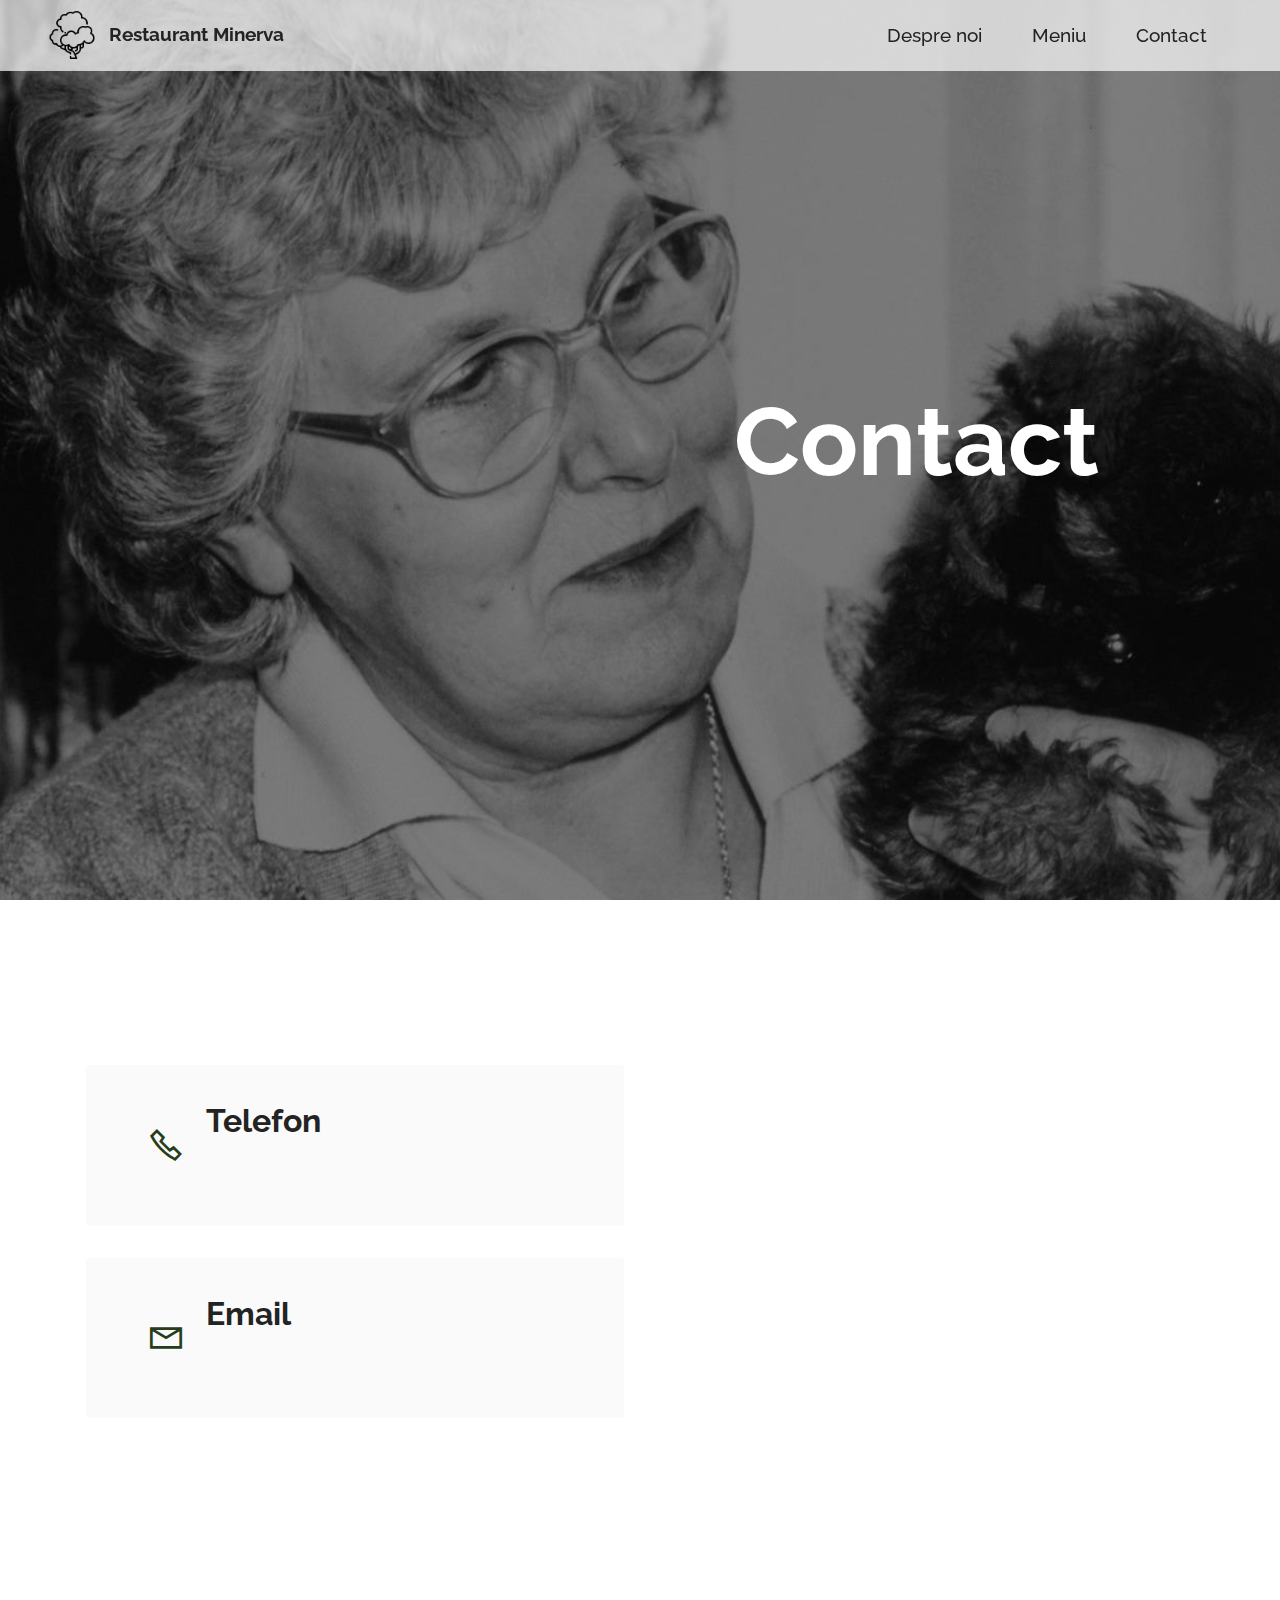
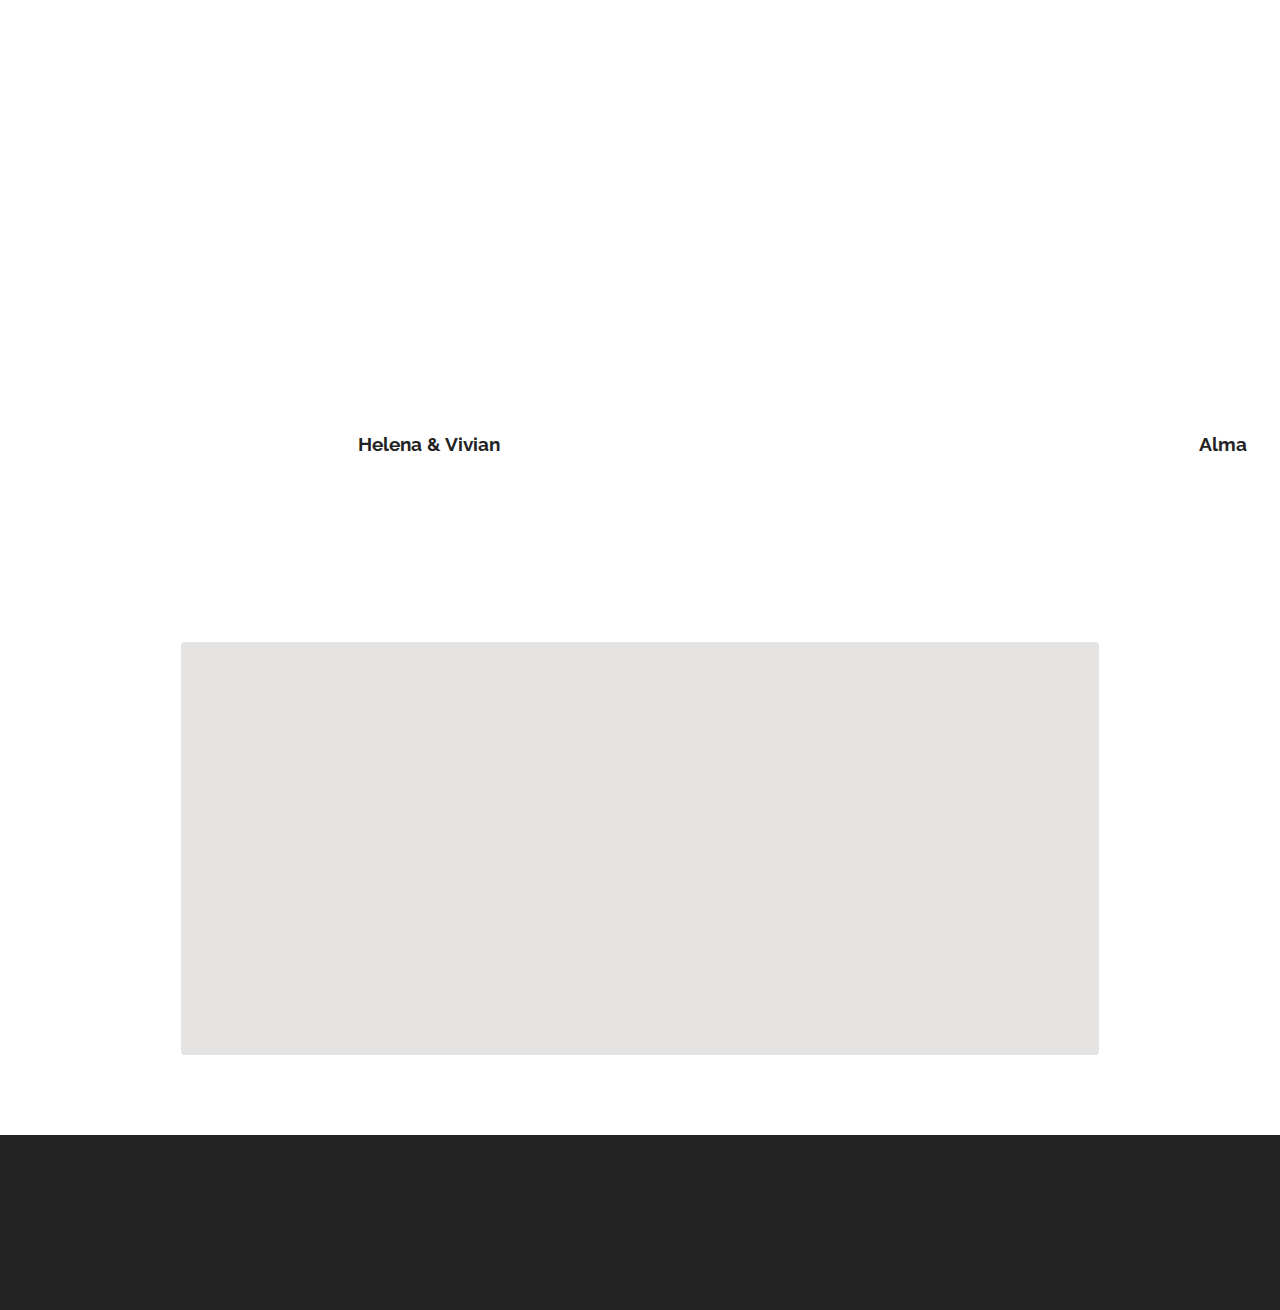
==== commit 47480c1b: "Am adăugat prima variantă a site-ului" ====
--- a/contact.html
+++ b/contact.html
@@ -289,7 +289,8 @@
             </div>
         </div>
     </div>
-</section><section class="display-7" style="padding: 0;align-items: center;justify-content: center;flex-wrap: wrap;    align-content: center;display: flex;position: relative;height: 4rem;"><a href="https://mobiri.se/2924550" style="flex: 1 1;height: 4rem;position: absolute;width: 100%;z-index: 1;"><img alt="" style="height: 4rem;" src="[data-uri]"></a><p style="margin: 0;text-align: center;" class="display-7">Designed with &#8204;</p><a style="z-index:1" href="https://mobirise.com/html-builder.html">HTML Builder</a></section><script src="assets/bootstrap/js/bootstrap.bundle.min.js"></script>  <script src="assets/parallax/jarallax.js"></script>  <script src="assets/smoothscroll/smooth-scroll.js"></script>  <script src="assets/ytplayer/index.js"></script>  <script src="assets/dropdown/js/navbar-dropdown.js"></script>  <script src="assets/embla/embla.min.js"></script>  <script src="assets/embla/script.js"></script>  <script src="assets/theme/js/script.js"></script>  
+</section>  
+<script src="assets/theme/js/script.js"></script>  
   
   
   <input name="animation" type="hidden">
